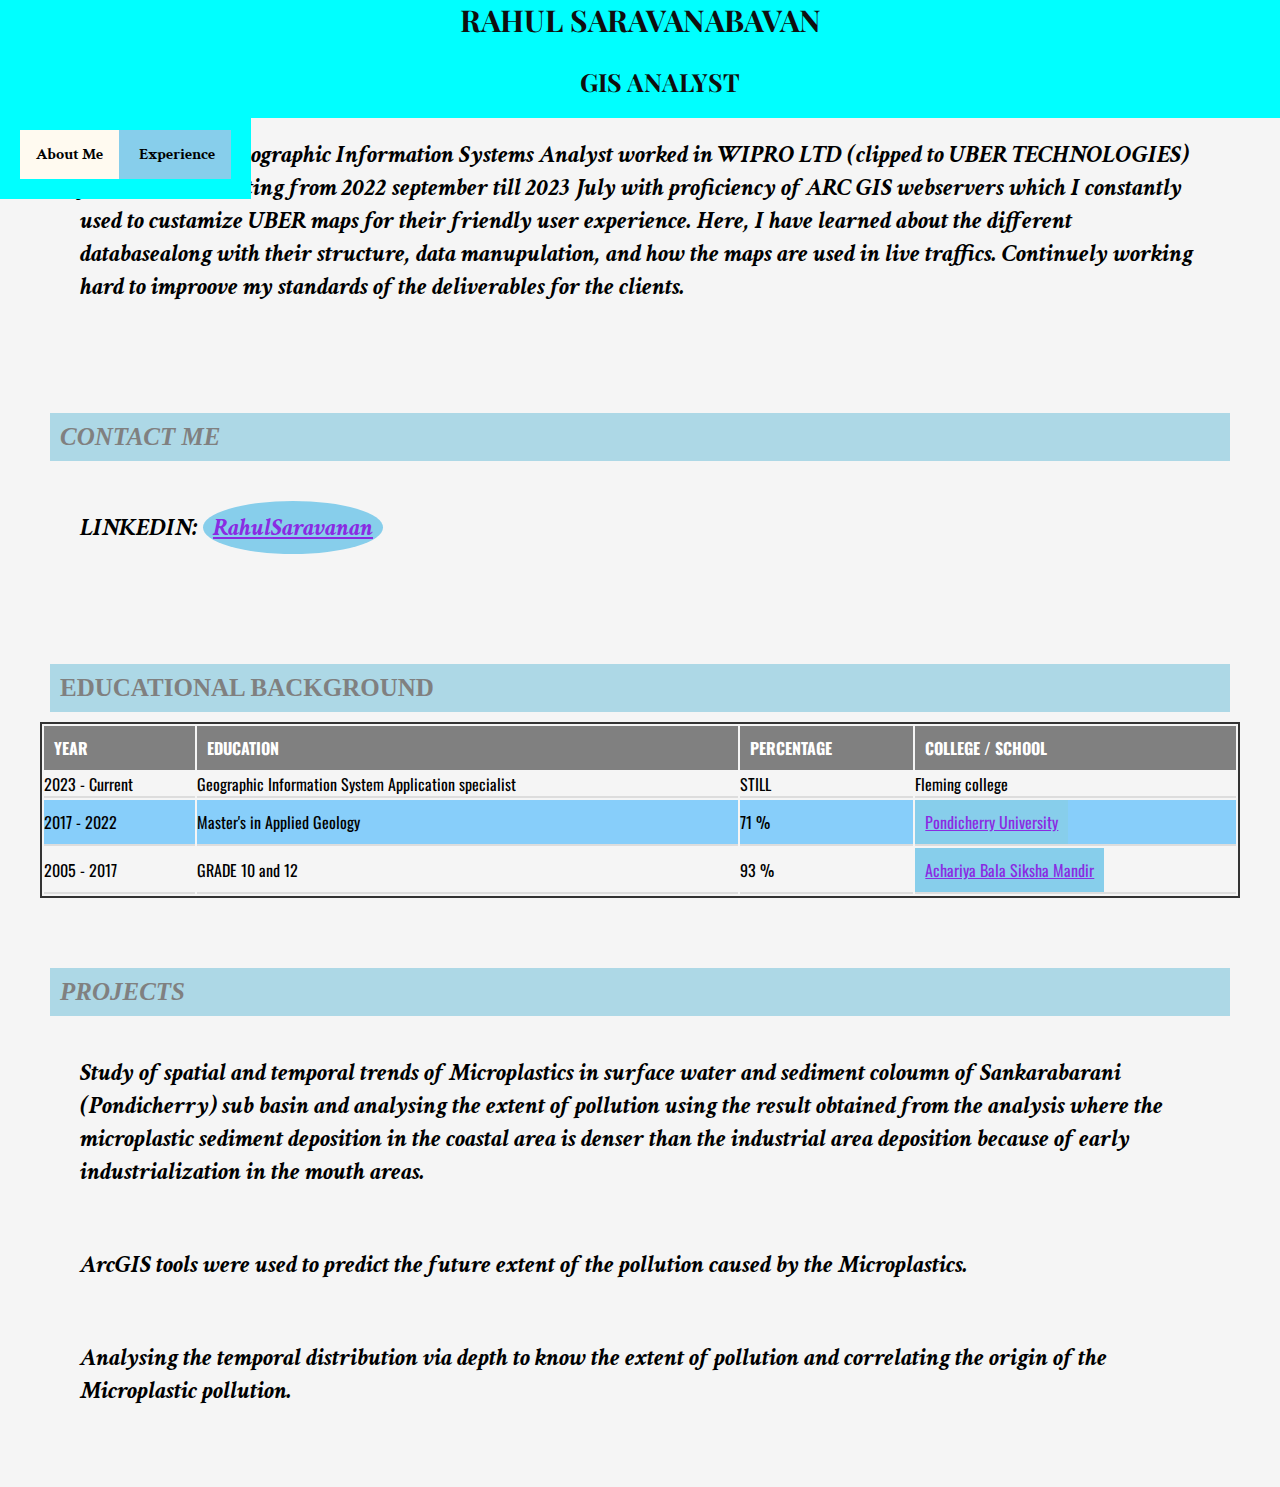
==== index.html @ 54fdb955 "index.html" ====
<!DOCTYPE html>
<html>
    <!-- My head section contains the title and the relationship to the styslesheet-->
    <head>
        <title> Personal Webpage </title>
        <link rel="stylesheet" href="https://rahulsaravanabavan.github.io/style.css">
    </head>
    <!-- My header section contains the h1 and h2 which is my name and the past profession-->
    <header>
        <h1> RAHUL SARAVANABAVAN </h1>
        <h2> GIS ANALYST </h2>
        <!-- The Navigation Bar contains the links to the two pages hosted from a same domain and this is my option A that is a navbar-->
        <div id="navbar"> 
            <nav>
                <ul>
                    <li><a class="active" href="https://rahulsaravanabavan.github.io/index.html"> About Me </a></li>
                    <li><a href="https://rahulsaravanabavan.github.io/professional.html"> Experience </a></li>
                </ul>
            </nav>
        </div> 
    </header>
    <!-- The div container has my background-->
    <body>
        <div class="about-me">
            <h3> ABOUT ME</h3>
            <p> Hello All! I am Geographic Information Systems Analyst worked in WIPRO LTD (clipped to UBER TECHNOLOGIES) for 11 months starting from 2022 september till 2023 July with proficiency of ARC GIS webservers which I constantly used to custamize UBER maps for their friendly user experience. Here, I have learned about the different databasealong with their structure, data manupulation, and how the maps are used in live traffics. Continuely working hard to improove my standards of the deliverables for the clients.</p>
        </div>
        <!-- The contact-me has my linkedin page which you can take a look at and my second option as links-->
        <div class="contact-me">
            <h3> CONTACT ME </h3>
            <p> LINKEDIN: <a href="https://www.linkedin.com/in/rahulsaravanabavan">RahulSaravanan</a></p>  
        </div>
        <!-- This section has my Educational Background which has my option B as well as Option C which is table-->
        <div class="education">
            <h3>EDUCATIONAL BACKGROUND</h3>
                <!-- TableOption Start -->
                <table class="table">
                    <tr>
                        <th> YEAR </th>
                        <th> EDUCATION </th>
                        <th> PERCENTAGE </th>
                        <th> COLLEGE / SCHOOL </th>
                    </tr>
                    <tr>
                        <td> 2023 - Current</td>
                        <td> Geographic Information System Application specialist</td>
                        <td> STILL </td>
                        <td> Fleming college </a></td>
                    <tr>
                        <td> 2017 - 2022 </td>
                        <td> Master's in Applied Geology</td>
                        <td> 71 % </td>
                        <td> <a href="https://www.pondiuni.edu.in/programs/m-sc-applied-geology-five-year-integrated/"> Pondicherry University </a></td>
                    </tr>
                    <tr>
                        <td> 2005 - 2017 </td>
                        <td> GRADE 10 and 12 </td>
                        <td> 93 % </td>
                        <td> <a href="https://absm.edu.in/"> Achariya Bala Siksha Mandir </a></td>
                    </tr>
                </table>
                <!-- TableOption End -->
        </div>
        <!-- This container has my previous projects and dissertions that I had done during my Master's degree-->       
        <div class="projects">
            <h3>PROJECTS</h3>
            <p>Study of spatial and temporal trends of Microplastics in surface water and sediment coloumn of Sankarabarani (Pondicherry) sub basin and analysing the extent of pollution using the result obtained from the
            analysis where the microplastic sediment deposition in the coastal area is denser than the industrial area deposition because of early industrialization in the mouth areas. </p>
            <p>ArcGIS tools were used to predict the future extent of the pollution caused by the Microplastics.</p>
            <p>Analysing the temporal distribution via depth to know the extent of pollution and correlating the origin of the Microplastic pollution.</p>
        </div>
    </body>
</html>
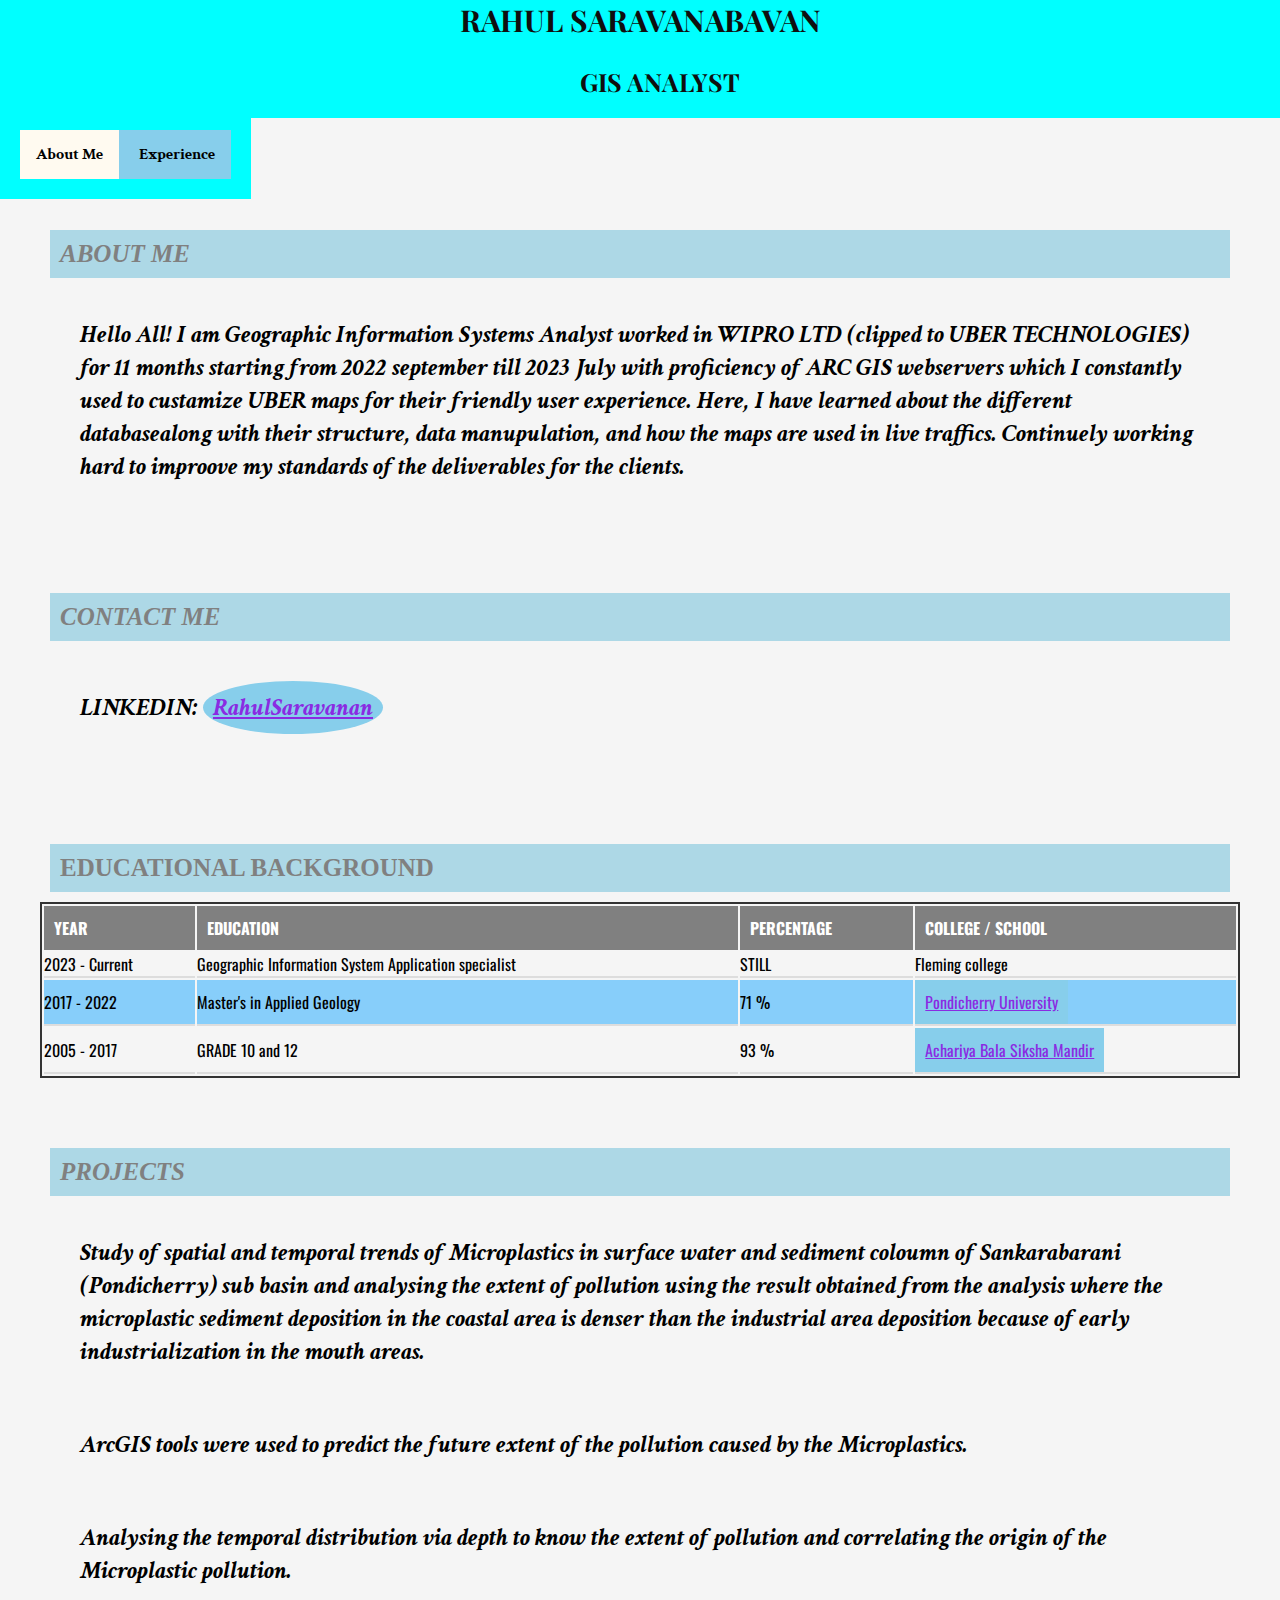
==== commit 77504fb5: "index.html" ====
--- a/index.html
+++ b/index.html
@@ -20,7 +20,7 @@
         </div> 
     </header>
     <!-- The div container has my background-->
-    <body>
+    <body class="main">
         <div class="about-me">
             <h3> ABOUT ME</h3>
             <p> Hello All! I am Geographic Information Systems Analyst worked in WIPRO LTD (clipped to UBER TECHNOLOGIES) for 11 months starting from 2022 september till 2023 July with proficiency of ARC GIS webservers which I constantly used to custamize UBER maps for their friendly user experience. Here, I have learned about the different databasealong with their structure, data manupulation, and how the maps are used in live traffics. Continuely working hard to improove my standards of the deliverables for the clients.</p>
@@ -45,7 +45,7 @@
                         <td> 2023 - Current</td>
                         <td> Geographic Information System Application specialist</td>
                         <td> STILL </td>
-                        <td> Fleming college </a></td>
+                        <td> Fleming college </td>
                     <tr>
                         <td> 2017 - 2022 </td>
                         <td> Master's in Applied Geology</td>
